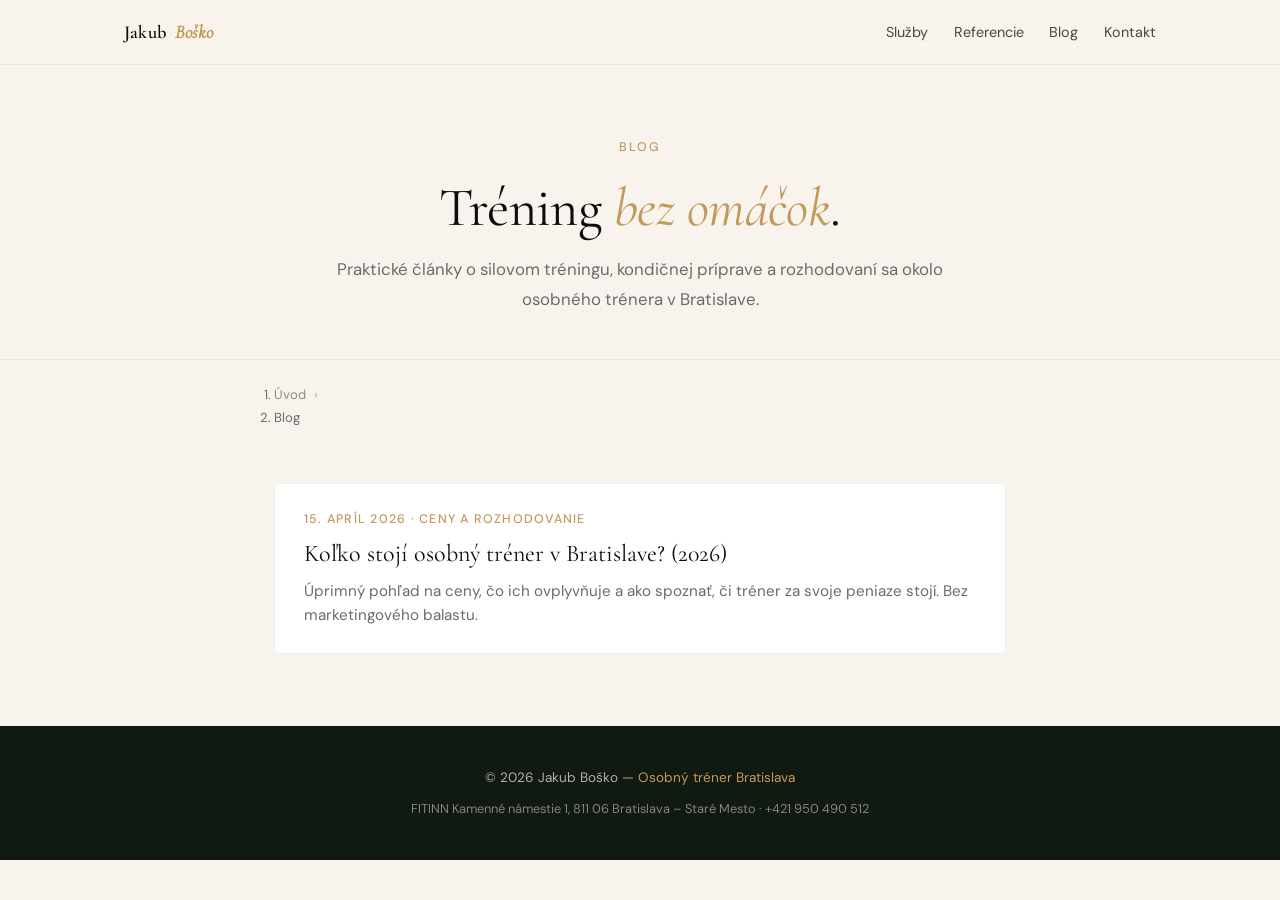
==== blog/index.html @ 1cbb0f84 "SEO schema upgrade, 404 stránka, blog infraštruktúra a UX vylepšenia - LocalBusiness: plná adresa FI" ====
<!DOCTYPE html>
<html lang="sk">
<head>
  <meta charset="UTF-8">
  <meta name="viewport" content="width=device-width, initial-scale=1.0">
  <meta name="theme-color" content="#f8f4ed">
  <meta name="robots" content="index, follow, max-snippet:-1, max-image-preview:large">

  <title>Blog — Osobný tréner Bratislava | Jakub Boško</title>
  <meta name="description" content="Články o silovom tréningu, kondičnej príprave a osobnom tréningu v Bratislave. Praktické rady od kondičného trénera Jakuba Boška.">
  <meta name="keywords" content="blog osobný tréner Bratislava, silový tréning blog, články o tréningu, Jakub Boško blog, kondičný tréner rady">
  <meta name="author" content="Jakub Boško">

  <link rel="canonical" href="https://www.trenerbratislava.sk/blog/">
  <link rel="alternate" hreflang="sk-SK" href="https://www.trenerbratislava.sk/blog/">
  <link rel="alternate" hreflang="x-default" href="https://www.trenerbratislava.sk/blog/">

  <meta property="og:type" content="website">
  <meta property="og:locale" content="sk_SK">
  <meta property="og:title" content="Blog — Osobný tréner Bratislava | Jakub Boško">
  <meta property="og:description" content="Praktické články o silovom tréningu a kondičnej príprave od trénera z Bratislavy.">
  <meta property="og:url" content="https://www.trenerbratislava.sk/blog/">
  <meta property="og:image" content="https://www.trenerbratislava.sk/images/og-image.jpg">
  <meta property="og:image:width" content="1200">
  <meta property="og:image:height" content="630">

  <!-- Favicon -->
  <link rel="icon" href="/favicon.ico" sizes="48x48">
  <link rel="icon" href="/images/favicon-32x32.png" sizes="32x32" type="image/png">
  <link rel="apple-touch-icon" href="/images/apple-touch-icon.png">

  <!-- Fonty -->
  <link rel="preload" href="/fonts/cormorant-garamond-600-normal-latin.woff2" as="font" type="font/woff2" crossorigin>
  <link rel="preload" href="/fonts/dm-sans-400-normal-latin.woff2" as="font" type="font/woff2" crossorigin>
  <link rel="stylesheet" href="/fonts/fonts.css">
  <link rel="stylesheet" href="/blog/blog.css">

  <!-- Google tag (gtag.js) -->
  <script async src="https://www.googletagmanager.com/gtag/js?id=G-PN215FZCHQ"></script>
  <script>
    window.dataLayer = window.dataLayer || [];
    function gtag(){dataLayer.push(arguments);}
    gtag('js', new Date());
    gtag('config', 'G-PN215FZCHQ');
  </script>

  <!-- Structured data -->
  <script type="application/ld+json">
  {
    "@context": "https://schema.org",
    "@graph": [
      {
        "@type": "Blog",
        "@id": "https://www.trenerbratislava.sk/blog/#blog",
        "name": "Blog — Osobný tréner Bratislava",
        "description": "Praktické články o silovom tréningu, kondičnej príprave a osobnom tréningu v Bratislave.",
        "url": "https://www.trenerbratislava.sk/blog/",
        "inLanguage": "sk-SK",
        "publisher": {
          "@type": "LocalBusiness",
          "@id": "https://www.trenerbratislava.sk/#business",
          "name": "Jakub Boško — Osobný tréner Bratislava",
          "url": "https://www.trenerbratislava.sk/"
        },
        "author": {
          "@type": "Person",
          "@id": "https://www.trenerbratislava.sk/#trainer",
          "name": "Jakub Boško"
        },
        "blogPost": [
          {
            "@type": "BlogPosting",
            "headline": "Koľko stojí osobný tréner v Bratislave? (2026)",
            "url": "https://www.trenerbratislava.sk/blog/kolko-stoji-osobny-trener-bratislava/",
            "datePublished": "2026-04-15",
            "dateModified": "2026-04-15",
            "author": { "@type": "Person", "name": "Jakub Boško" }
          }
        ]
      },
      {
        "@type": "BreadcrumbList",
        "itemListElement": [
          { "@type": "ListItem", "position": 1, "name": "Úvod", "item": "https://www.trenerbratislava.sk/" },
          { "@type": "ListItem", "position": 2, "name": "Blog", "item": "https://www.trenerbratislava.sk/blog/" }
        ]
      }
    ]
  }
  </script>
</head>
<body>
  <nav class="blog-nav" aria-label="Hlavná navigácia">
    <div class="blog-nav__inner">
      <a href="/" class="blog-nav__brand">
        Jakub <span class="blog-nav__brand-accent">Boško</span>
      </a>
      <div class="blog-nav__links">
        <a href="/#services" data-hide-mobile>Služby</a>
        <a href="/#testimonials" data-hide-mobile>Referencie</a>
        <a href="/blog/">Blog</a>
        <a href="/#contact">Kontakt</a>
      </div>
    </div>
  </nav>

  <main>
    <header class="blog-hero">
      <div class="container">
        <p class="blog-hero__eyebrow">Blog</p>
        <h1 class="blog-hero__title">Tréning <em>bez omáčok</em>.</h1>
        <p class="blog-hero__subtitle">Praktické články o silovom tréningu, kondičnej príprave a rozhodovaní sa okolo osobného trénera v Bratislave.</p>
      </div>
    </header>

    <nav class="container" aria-label="Drobkovej navigácia">
      <ol class="breadcrumb">
        <li><a href="/">Úvod</a></li>
        <li>Blog</li>
      </ol>
    </nav>

    <section class="container">
      <div class="article-list">
        <a href="/blog/kolko-stoji-osobny-trener-bratislava/" class="article-card">
          <div class="article-card__meta">15. apríl 2026 · Ceny a rozhodovanie</div>
          <h2 class="article-card__title">Koľko stojí osobný tréner v Bratislave? (2026)</h2>
          <p class="article-card__excerpt">Úprimný pohľad na ceny, čo ich ovplyvňuje a ako spoznať, či tréner za svoje peniaze stojí. Bez marketingového balastu.</p>
        </a>
      </div>
    </section>
  </main>

  <footer class="blog-footer">
    <div class="container">
      <div>&copy; 2026 Jakub Boško — <a href="/">Osobný tréner Bratislava</a></div>
      <address class="blog-footer__nap">
        FITINN Kamenné námestie 1, 811 06 Bratislava – Staré Mesto · +421 950 490 512
      </address>
    </div>
  </footer>
</body>
</html>
---- fonts/fonts.css ----
@font-face {
  font-family: 'Cormorant Garamond';
  font-style: italic;
  font-weight: 300;
  font-display: swap;
  src: url('/fonts/cormorant-garamond-300-italic-latin-ext.woff2') format('woff2');
    unicode-range: U+0100-02BA, U+02BD-02C5, U+02C7-02CC, U+02CE-02D7, U+02DD-02FF, U+0304, U+0308, U+0329, U+1D00-1DBF, U+1E00-1E9F, U+1EF2-1EFF, U+2020, U+20A0-20AB, U+20AD-20C0, U+2113, U+2C60-2C7F, U+A720-A7FF;
}
@font-face {
  font-family: 'Cormorant Garamond';
  font-style: italic;
  font-weight: 300;
  font-display: swap;
  src: url('/fonts/cormorant-garamond-300-italic-latin.woff2') format('woff2');
    unicode-range: U+0000-00FF, U+0131, U+0152-0153, U+02BB-02BC, U+02C6, U+02DA, U+02DC, U+0304, U+0308, U+0329, U+2000-206F, U+20AC, U+2122, U+2191, U+2193, U+2212, U+2215, U+FEFF, U+FFFD;
}
@font-face {
  font-family: 'Cormorant Garamond';
  font-style: italic;
  font-weight: 400;
  font-display: swap;
  src: url('/fonts/cormorant-garamond-400-italic-latin-ext.woff2') format('woff2');
    unicode-range: U+0100-02BA, U+02BD-02C5, U+02C7-02CC, U+02CE-02D7, U+02DD-02FF, U+0304, U+0308, U+0329, U+1D00-1DBF, U+1E00-1E9F, U+1EF2-1EFF, U+2020, U+20A0-20AB, U+20AD-20C0, U+2113, U+2C60-2C7F, U+A720-A7FF;
}
@font-face {
  font-family: 'Cormorant Garamond';
  font-style: italic;
  font-weight: 400;
  font-display: swap;
  src: url('/fonts/cormorant-garamond-400-italic-latin.woff2') format('woff2');
    unicode-range: U+0000-00FF, U+0131, U+0152-0153, U+02BB-02BC, U+02C6, U+02DA, U+02DC, U+0304, U+0308, U+0329, U+2000-206F, U+20AC, U+2122, U+2191, U+2193, U+2212, U+2215, U+FEFF, U+FFFD;
}
@font-face {
  font-family: 'Cormorant Garamond';
  font-style: normal;
  font-weight: 300;
  font-display: swap;
  src: url('/fonts/cormorant-garamond-300-normal-latin-ext.woff2') format('woff2');
    unicode-range: U+0100-02BA, U+02BD-02C5, U+02C7-02CC, U+02CE-02D7, U+02DD-02FF, U+0304, U+0308, U+0329, U+1D00-1DBF, U+1E00-1E9F, U+1EF2-1EFF, U+2020, U+20A0-20AB, U+20AD-20C0, U+2113, U+2C60-2C7F, U+A720-A7FF;
}
@font-face {
  font-family: 'Cormorant Garamond';
  font-style: normal;
  font-weight: 300;
  font-display: swap;
  src: url('/fonts/cormorant-garamond-300-normal-latin.woff2') format('woff2');
    unicode-range: U+0000-00FF, U+0131, U+0152-0153, U+02BB-02BC, U+02C6, U+02DA, U+02DC, U+0304, U+0308, U+0329, U+2000-206F, U+20AC, U+2122, U+2191, U+2193, U+2212, U+2215, U+FEFF, U+FFFD;
}
@font-face {
  font-family: 'Cormorant Garamond';
  font-style: normal;
  font-weight: 400;
  font-display: swap;
  src: url('/fonts/cormorant-garamond-400-normal-latin-ext.woff2') format('woff2');
    unicode-range: U+0100-02BA, U+02BD-02C5, U+02C7-02CC, U+02CE-02D7, U+02DD-02FF, U+0304, U+0308, U+0329, U+1D00-1DBF, U+1E00-1E9F, U+1EF2-1EFF, U+2020, U+20A0-20AB, U+20AD-20C0, U+2113, U+2C60-2C7F, U+A720-A7FF;
}
@font-face {
  font-family: 'Cormorant Garamond';
  font-style: normal;
  font-weight: 400;
  font-display: swap;
  src: url('/fonts/cormorant-garamond-400-normal-latin.woff2') format('woff2');
    unicode-range: U+0000-00FF, U+0131, U+0152-0153, U+02BB-02BC, U+02C6, U+02DA, U+02DC, U+0304, U+0308, U+0329, U+2000-206F, U+20AC, U+2122, U+2191, U+2193, U+2212, U+2215, U+FEFF, U+FFFD;
}
@font-face {
  font-family: 'Cormorant Garamond';
  font-style: normal;
  font-weight: 600;
  font-display: swap;
  src: url('/fonts/cormorant-garamond-600-normal-latin-ext.woff2') format('woff2');
    unicode-range: U+0100-02BA, U+02BD-02C5, U+02C7-02CC, U+02CE-02D7, U+02DD-02FF, U+0304, U+0308, U+0329, U+1D00-1DBF, U+1E00-1E9F, U+1EF2-1EFF, U+2020, U+20A0-20AB, U+20AD-20C0, U+2113, U+2C60-2C7F, U+A720-A7FF;
}
@font-face {
  font-family: 'Cormorant Garamond';
  font-style: normal;
  font-weight: 600;
  font-display: swap;
  src: url('/fonts/cormorant-garamond-600-normal-latin.woff2') format('woff2');
    unicode-range: U+0000-00FF, U+0131, U+0152-0153, U+02BB-02BC, U+02C6, U+02DA, U+02DC, U+0304, U+0308, U+0329, U+2000-206F, U+20AC, U+2122, U+2191, U+2193, U+2212, U+2215, U+FEFF, U+FFFD;
}
@font-face {
  font-family: 'Cormorant Garamond';
  font-style: normal;
  font-weight: 700;
  font-display: swap;
  src: url('/fonts/cormorant-garamond-700-normal-latin-ext.woff2') format('woff2');
    unicode-range: U+0100-02BA, U+02BD-02C5, U+02C7-02CC, U+02CE-02D7, U+02DD-02FF, U+0304, U+0308, U+0329, U+1D00-1DBF, U+1E00-1E9F, U+1EF2-1EFF, U+2020, U+20A0-20AB, U+20AD-20C0, U+2113, U+2C60-2C7F, U+A720-A7FF;
}
@font-face {
  font-family: 'Cormorant Garamond';
  font-style: normal;
  font-weight: 700;
  font-display: swap;
  src: url('/fonts/cormorant-garamond-700-normal-latin.woff2') format('woff2');
    unicode-range: U+0000-00FF, U+0131, U+0152-0153, U+02BB-02BC, U+02C6, U+02DA, U+02DC, U+0304, U+0308, U+0329, U+2000-206F, U+20AC, U+2122, U+2191, U+2193, U+2212, U+2215, U+FEFF, U+FFFD;
}
@font-face {
  font-family: 'DM Sans';
  font-style: italic;
  font-weight: 400;
  font-display: swap;
  src: url('/fonts/dm-sans-400-italic-latin-ext.woff2') format('woff2');
    unicode-range: U+0100-02BA, U+02BD-02C5, U+02C7-02CC, U+02CE-02D7, U+02DD-02FF, U+0304, U+0308, U+0329, U+1D00-1DBF, U+1E00-1E9F, U+1EF2-1EFF, U+2020, U+20A0-20AB, U+20AD-20C0, U+2113, U+2C60-2C7F, U+A720-A7FF;
}
@font-face {
  font-family: 'DM Sans';
  font-style: italic;
  font-weight: 400;
  font-display: swap;
  src: url('/fonts/dm-sans-400-italic-latin.woff2') format('woff2');
    unicode-range: U+0000-00FF, U+0131, U+0152-0153, U+02BB-02BC, U+02C6, U+02DA, U+02DC, U+0304, U+0308, U+0329, U+2000-206F, U+20AC, U+2122, U+2191, U+2193, U+2212, U+2215, U+FEFF, U+FFFD;
}
@font-face {
  font-family: 'DM Sans';
  font-style: normal;
  font-weight: 400;
  font-display: swap;
  src: url('/fonts/dm-sans-400-normal-latin-ext.woff2') format('woff2');
    unicode-range: U+0100-02BA, U+02BD-02C5, U+02C7-02CC, U+02CE-02D7, U+02DD-02FF, U+0304, U+0308, U+0329, U+1D00-1DBF, U+1E00-1E9F, U+1EF2-1EFF, U+2020, U+20A0-20AB, U+20AD-20C0, U+2113, U+2C60-2C7F, U+A720-A7FF;
}
@font-face {
  font-family: 'DM Sans';
  font-style: normal;
  font-weight: 400;
  font-display: swap;
  src: url('/fonts/dm-sans-400-normal-latin.woff2') format('woff2');
    unicode-range: U+0000-00FF, U+0131, U+0152-0153, U+02BB-02BC, U+02C6, U+02DA, U+02DC, U+0304, U+0308, U+0329, U+2000-206F, U+20AC, U+2122, U+2191, U+2193, U+2212, U+2215, U+FEFF, U+FFFD;
}
@font-face {
  font-family: 'DM Sans';
  font-style: normal;
  font-weight: 500;
  font-display: swap;
  src: url('/fonts/dm-sans-500-normal-latin-ext.woff2') format('woff2');
    unicode-range: U+0100-02BA, U+02BD-02C5, U+02C7-02CC, U+02CE-02D7, U+02DD-02FF, U+0304, U+0308, U+0329, U+1D00-1DBF, U+1E00-1E9F, U+1EF2-1EFF, U+2020, U+20A0-20AB, U+20AD-20C0, U+2113, U+2C60-2C7F, U+A720-A7FF;
}
@font-face {
  font-family: 'DM Sans';
  font-style: normal;
  font-weight: 500;
  font-display: swap;
  src: url('/fonts/dm-sans-500-normal-latin.woff2') format('woff2');
    unicode-range: U+0000-00FF, U+0131, U+0152-0153, U+02BB-02BC, U+02C6, U+02DA, U+02DC, U+0304, U+0308, U+0329, U+2000-206F, U+20AC, U+2122, U+2191, U+2193, U+2212, U+2215, U+FEFF, U+FFFD;
}
@font-face {
  font-family: 'DM Sans';
  font-style: normal;
  font-weight: 700;
  font-display: swap;
  src: url('/fonts/dm-sans-700-normal-latin-ext.woff2') format('woff2');
    unicode-range: U+0100-02BA, U+02BD-02C5, U+02C7-02CC, U+02CE-02D7, U+02DD-02FF, U+0304, U+0308, U+0329, U+1D00-1DBF, U+1E00-1E9F, U+1EF2-1EFF, U+2020, U+20A0-20AB, U+20AD-20C0, U+2113, U+2C60-2C7F, U+A720-A7FF;
}
@font-face {
  font-family: 'DM Sans';
  font-style: normal;
  font-weight: 700;
  font-display: swap;
  src: url('/fonts/dm-sans-700-normal-latin.woff2') format('woff2');
    unicode-range: U+0000-00FF, U+0131, U+0152-0153, U+02BB-02BC, U+02C6, U+02DA, U+02DC, U+0304, U+0308, U+0329, U+2000-206F, U+20AC, U+2122, U+2191, U+2193, U+2212, U+2215, U+FEFF, U+FFFD;
}
---- blog/blog.css ----
/* Blog — zdielaný štýl s rovnakým vizuálom ako index.html */
*, *::before, *::after { margin: 0; padding: 0; box-sizing: border-box; }

:root {
  --color-deep:       #111a11;
  --color-dark:       #1a2619;
  --color-cream:      #f3ede2;
  --color-cream-soft: #ebe4d6;
  --color-warm:       #f8f4ed;
  --color-accent:     #c19a5b;
  --color-accent-light:#d4b07a;
  --color-text-dark:  #0d0d0d;
  --color-text-muted: #6b6b6b;
  --font-serif:       'Cormorant Garamond', Georgia, 'Times New Roman', serif;
  --font-sans:        'DM Sans', 'Segoe UI', system-ui, sans-serif;
  --ease-luxury:      cubic-bezier(0.16, 1, 0.3, 1);
  --container-max:    780px;
  --container-wide:   1080px;
  --nav-height:       72px;
}

html { scroll-behavior: smooth; -webkit-text-size-adjust: 100%; }

body {
  font-family: var(--font-sans);
  font-size: 1rem;
  line-height: 1.75;
  color: var(--color-text-dark);
  background: var(--color-warm);
  -webkit-font-smoothing: antialiased;
  -moz-osx-font-smoothing: grayscale;
}

a { color: inherit; }

img { max-width: 100%; height: auto; display: block; }

.container {
  max-width: var(--container-max);
  margin: 0 auto;
  padding: 0 1.5rem;
}

.container--wide {
  max-width: var(--container-wide);
}

/* NAV */
.blog-nav {
  position: sticky;
  top: 0;
  z-index: 50;
  background: rgba(248, 244, 237, 0.85);
  backdrop-filter: saturate(140%) blur(12px);
  -webkit-backdrop-filter: saturate(140%) blur(12px);
  border-bottom: 1px solid rgba(13, 13, 13, 0.06);
}

.blog-nav__inner {
  display: flex;
  align-items: center;
  justify-content: space-between;
  gap: 1rem;
  padding: 1rem 1.5rem;
  max-width: var(--container-wide);
  margin: 0 auto;
}

.blog-nav__brand {
  font-family: var(--font-serif);
  font-size: 1.15rem;
  font-weight: 600;
  letter-spacing: 0.01em;
  color: var(--color-text-dark);
  text-decoration: none;
  display: inline-flex;
  align-items: center;
  gap: 0.55rem;
}

.blog-nav__brand-accent {
  color: var(--color-accent);
  font-style: italic;
}

.blog-nav__links {
  display: flex;
  gap: 1.6rem;
  font-family: var(--font-sans);
  font-size: 0.9rem;
}

.blog-nav__links a {
  color: var(--color-text-dark);
  text-decoration: none;
  opacity: 0.75;
  transition: opacity .3s var(--ease-luxury);
}

.blog-nav__links a:hover { opacity: 1; color: var(--color-accent); }

@media (max-width: 640px) {
  .blog-nav__links { gap: 1rem; font-size: 0.85rem; }
  .blog-nav__links a[data-hide-mobile] { display: none; }
}

/* HERO */
.blog-hero {
  padding: clamp(3rem, 8vh, 5rem) 0 clamp(2rem, 5vh, 3rem);
  text-align: center;
  border-bottom: 1px solid rgba(13, 13, 13, 0.06);
}

.blog-hero__eyebrow {
  font-family: var(--font-sans);
  font-size: 0.78rem;
  font-weight: 500;
  letter-spacing: 0.18em;
  text-transform: uppercase;
  color: var(--color-accent);
  margin-bottom: 1.2rem;
}

.blog-hero__title {
  font-family: var(--font-serif);
  font-size: clamp(2rem, 5.5vw, 3.4rem);
  font-weight: 500;
  line-height: 1.12;
  color: var(--color-text-dark);
  margin-bottom: 1rem;
  letter-spacing: -0.01em;
}

.blog-hero__title em { color: var(--color-accent); font-style: italic; }

.blog-hero__subtitle {
  font-size: 1.05rem;
  color: var(--color-text-muted);
  max-width: 620px;
  margin: 0 auto;
}

.blog-meta {
  display: inline-flex;
  flex-wrap: wrap;
  justify-content: center;
  gap: 0.8rem 1.3rem;
  margin-top: 1.6rem;
  font-size: 0.85rem;
  color: var(--color-text-muted);
  font-family: var(--font-sans);
}

.blog-meta span { display: inline-flex; align-items: center; gap: 0.4rem; }
.blog-meta__dot { width: 3px; height: 3px; background: var(--color-accent); border-radius: 50%; }

/* ARTICLE */
.article {
  padding: clamp(2.5rem, 6vh, 4rem) 0 clamp(3rem, 8vh, 5rem);
}

.article h2 {
  font-family: var(--font-serif);
  font-size: clamp(1.5rem, 3vw, 2rem);
  font-weight: 500;
  margin: 2.5rem 0 1rem;
  color: var(--color-text-dark);
  line-height: 1.25;
  letter-spacing: -0.005em;
}

.article h3 {
  font-family: var(--font-serif);
  font-size: 1.3rem;
  font-weight: 600;
  margin: 2rem 0 0.8rem;
  color: var(--color-text-dark);
}

.article p {
  margin-bottom: 1.3rem;
  font-size: 1.02rem;
  color: #1e1e1e;
}

.article ul, .article ol {
  margin: 1rem 0 1.5rem 1.3rem;
  padding-left: 0.5rem;
}

.article li { margin-bottom: 0.5rem; font-size: 1.02rem; }

.article strong { font-weight: 600; color: var(--color-text-dark); }

.article a {
  color: var(--color-accent);
  text-decoration: none;
  border-bottom: 1px solid rgba(193, 154, 91, 0.4);
  transition: border-color .3s var(--ease-luxury);
}

.article a:hover { border-color: var(--color-accent); }

.article blockquote {
  margin: 2rem 0;
  padding: 1.2rem 1.5rem;
  border-left: 3px solid var(--color-accent);
  background: rgba(193, 154, 91, 0.07);
  font-family: var(--font-serif);
  font-size: 1.15rem;
  font-style: italic;
  color: var(--color-text-dark);
  border-radius: 0 4px 4px 0;
}

.tldr {
  padding: 1.2rem 1.4rem;
  background: rgba(193, 154, 91, 0.08);
  border: 1px solid rgba(193, 154, 91, 0.18);
  border-radius: 6px;
  margin: 0 0 2rem;
}

.tldr__label {
  display: inline-block;
  font-size: 0.72rem;
  font-weight: 500;
  letter-spacing: 0.18em;
  text-transform: uppercase;
  color: var(--color-accent);
  margin-bottom: 0.5rem;
}

.tldr p { margin: 0; font-size: 0.98rem; }

/* CTA */
.blog-cta {
  margin-top: 3rem;
  padding: 2.2rem 1.8rem;
  background: var(--color-dark);
  color: var(--color-cream);
  border-radius: 8px;
  text-align: center;
}

.blog-cta h3 {
  font-family: var(--font-serif);
  font-size: 1.6rem;
  font-weight: 500;
  margin-bottom: 0.6rem;
  color: var(--color-cream);
}

.blog-cta p {
  font-size: 0.98rem;
  color: rgba(243, 237, 226, 0.8);
  margin-bottom: 1.4rem;
  max-width: 520px;
  margin-left: auto;
  margin-right: auto;
}

.blog-cta__actions {
  display: flex;
  gap: 0.8rem;
  justify-content: center;
  flex-wrap: wrap;
}

.btn {
  display: inline-flex;
  align-items: center;
  gap: 0.5rem;
  padding: 0.85rem 1.6rem;
  font-family: var(--font-sans);
  font-size: 0.92rem;
  font-weight: 500;
  letter-spacing: 0.02em;
  text-decoration: none;
  border-radius: 4px;
  border: 1px solid transparent;
  transition: all .4s var(--ease-luxury);
  cursor: pointer;
}

.btn--primary {
  background: var(--color-accent);
  color: var(--color-deep);
  border-color: var(--color-accent);
}

.btn--primary:hover {
  background: transparent;
  color: var(--color-accent);
  transform: translateY(-2px);
}

.btn--ghost {
  background: rgba(243, 237, 226, 0.06);
  color: var(--color-cream);
  border-color: rgba(243, 237, 226, 0.2);
}

.btn--ghost:hover {
  background: rgba(243, 237, 226, 0.12);
  border-color: var(--color-accent);
  transform: translateY(-2px);
}

/* BREADCRUMB */
.breadcrumb {
  font-size: 0.82rem;
  color: var(--color-text-muted);
  font-family: var(--font-sans);
  padding: 1.5rem 0 0.5rem;
}

.breadcrumb ol { list-style: none; display: flex; flex-wrap: wrap; gap: 0.5rem; }

.breadcrumb li::after {
  content: '›';
  margin-left: 0.5rem;
  color: rgba(13, 13, 13, 0.3);
}

.breadcrumb li:last-child::after { content: ''; }

.breadcrumb a {
  color: inherit;
  text-decoration: none;
  opacity: 0.75;
}

.breadcrumb a:hover { color: var(--color-accent); opacity: 1; }

/* ARTICLE LIST (blog index) */
.article-list {
  padding: clamp(2rem, 5vh, 3rem) 0 clamp(3rem, 8vh, 5rem);
  display: grid;
  gap: 1.5rem;
}

.article-card {
  display: block;
  padding: 1.6rem 1.8rem;
  background: #fff;
  border: 1px solid rgba(13, 13, 13, 0.06);
  border-radius: 6px;
  text-decoration: none;
  color: inherit;
  transition: all .35s var(--ease-luxury);
}

.article-card:hover {
  border-color: rgba(193, 154, 91, 0.35);
  transform: translateY(-2px);
  box-shadow: 0 12px 32px rgba(13, 13, 13, 0.05);
}

.article-card__meta {
  font-size: 0.78rem;
  letter-spacing: 0.1em;
  text-transform: uppercase;
  color: var(--color-accent);
  margin-bottom: 0.5rem;
  font-weight: 500;
}

.article-card__title {
  font-family: var(--font-serif);
  font-size: 1.5rem;
  font-weight: 500;
  line-height: 1.25;
  margin-bottom: 0.6rem;
  color: var(--color-text-dark);
}

.article-card__excerpt {
  font-size: 0.95rem;
  color: var(--color-text-muted);
  line-height: 1.6;
}

.article-list__empty {
  text-align: center;
  padding: 3rem 1rem;
  color: var(--color-text-muted);
  font-style: italic;
}

/* FOOTER */
.blog-footer {
  background: var(--color-deep);
  color: rgba(243, 237, 226, 0.7);
  padding: 2.5rem 0;
  font-size: 0.85rem;
  text-align: center;
}

.blog-footer a {
  color: var(--color-accent);
  text-decoration: none;
}

.blog-footer__nap {
  font-style: normal;
  margin-top: 0.5rem;
  color: rgba(243, 237, 226, 0.5);
  font-size: 0.8rem;
}
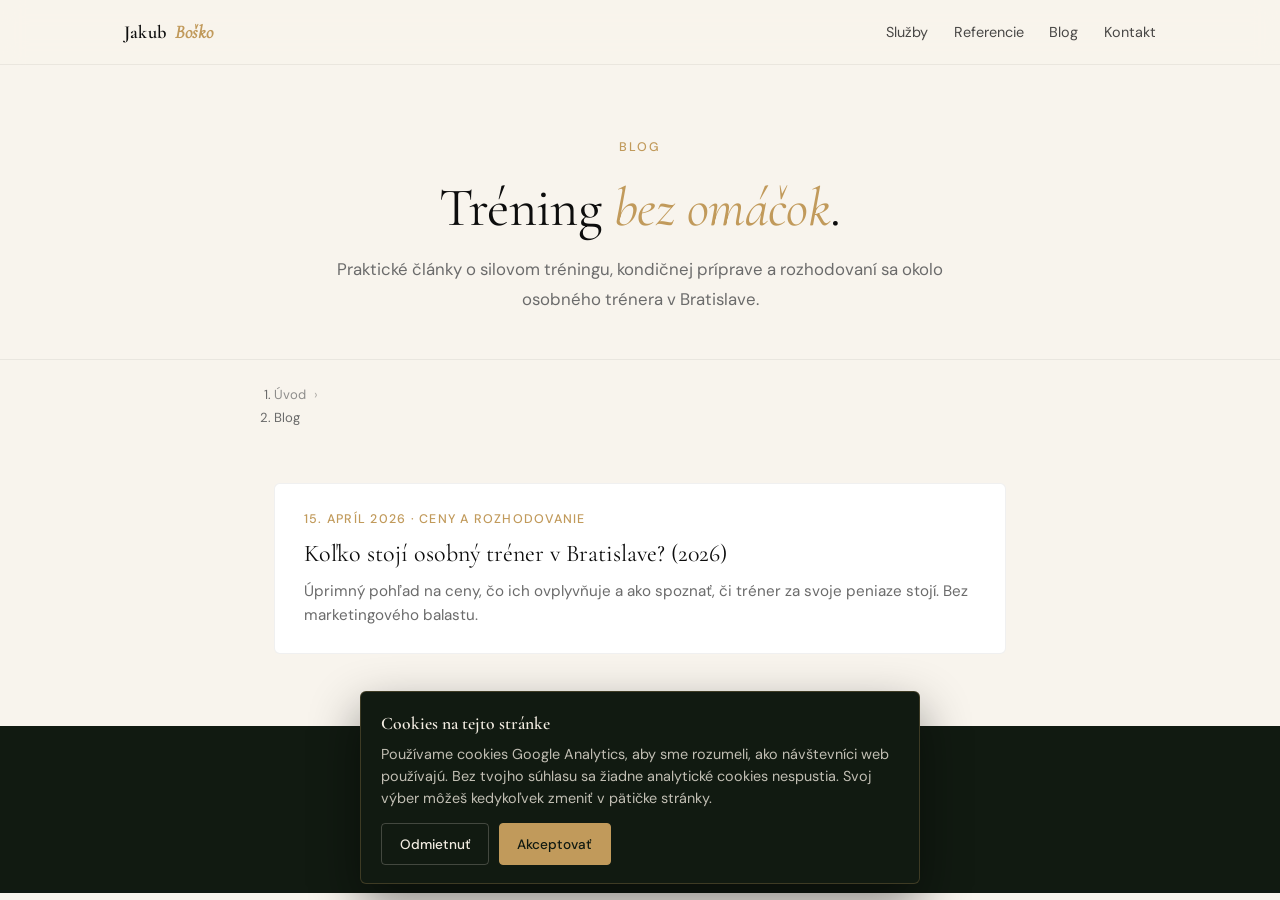
==== commit 266eec35: "GDPR consent, schema konzistencia a SEO audit fixy - Cookie consent banner + Google Consent Mode v2 " ====
--- a/blog/index.html
+++ b/blog/index.html
@@ -23,6 +23,14 @@
   <meta property="og:image" content="https://www.trenerbratislava.sk/images/og-image.jpg">
   <meta property="og:image:width" content="1200">
   <meta property="og:image:height" content="630">
+  <meta property="og:image:alt" content="Jakub Boško — Osobný tréner Bratislava">
+
+  <!-- ★ Twitter Card -->
+  <meta name="twitter:card" content="summary_large_image">
+  <meta name="twitter:title" content="Blog — Osobný tréner Bratislava | Jakub Boško">
+  <meta name="twitter:description" content="Praktické články o silovom tréningu a kondičnej príprave od trénera z Bratislavy.">
+  <meta name="twitter:image" content="https://www.trenerbratislava.sk/images/og-image.jpg">
+  <meta name="twitter:image:alt" content="Jakub Boško — Osobný tréner Bratislava">
 
   <!-- Favicon -->
   <link rel="icon" href="/favicon.ico" sizes="48x48">
@@ -35,13 +43,25 @@
   <link rel="stylesheet" href="/fonts/fonts.css">
   <link rel="stylesheet" href="/blog/blog.css">
 
-  <!-- Google tag (gtag.js) -->
-  <script async src="https://www.googletagmanager.com/gtag/js?id=G-PN215FZCHQ"></script>
+  <!-- ★ Google Consent Mode v2 — default DENIED (GDPR/ePrivacy) -->
   <script>
     window.dataLayer = window.dataLayer || [];
     function gtag(){dataLayer.push(arguments);}
+    gtag('consent', 'default', {
+      'ad_storage': 'denied',
+      'ad_user_data': 'denied',
+      'ad_personalization': 'denied',
+      'analytics_storage': 'denied',
+      'functionality_storage': 'granted',
+      'security_storage': 'granted',
+      'wait_for_update': 500
+    });
+  </script>
+  <!-- Google tag (gtag.js) — spúšťa sa iba s platným súhlasom (Consent Mode) -->
+  <script async src="https://www.googletagmanager.com/gtag/js?id=G-PN215FZCHQ"></script>
+  <script>
     gtag('js', new Date());
-    gtag('config', 'G-PN215FZCHQ');
+    gtag('config', 'G-PN215FZCHQ', { 'anonymize_ip': true });
   </script>
 
   <!-- Structured data -->
@@ -135,9 +155,13 @@
     <div class="container">
       <div>&copy; 2026 Jakub Boško — <a href="/">Osobný tréner Bratislava</a></div>
       <address class="blog-footer__nap">
-        FITINN Kamenné námestie 1, 811 06 Bratislava – Staré Mesto · +421 950 490 512
+        FITINN Kamenné námestie 1, 811 06 Bratislava – Staré Mesto · <a href="tel:+421950490512">+421 950 490 512</a>
       </address>
+      <button type="button" class="blog-footer__cookie-btn" data-cookie-settings aria-label="Otvoriť nastavenia cookies">Nastavenia cookies</button>
     </div>
   </footer>
+
+  <!-- Cookie consent (GDPR) + Google Consent Mode bridge -->
+  <script src="/cookie-consent.js" defer></script>
 </body>
 </html>
--- a/blog/blog.css
+++ b/blog/blog.css
@@ -408,3 +408,21 @@
   color: rgba(243, 237, 226, 0.5);
   font-size: 0.8rem;
 }
+
+.blog-footer__cookie-btn {
+  background: none;
+  border: none;
+  padding: 0;
+  margin-top: 0.7rem;
+  font: inherit;
+  font-size: 0.78rem;
+  color: rgba(243, 237, 226, 0.4);
+  cursor: pointer;
+  text-decoration: underline;
+  text-underline-offset: 3px;
+  transition: color 0.3s ease;
+}
+
+.blog-footer__cookie-btn:hover {
+  color: var(--color-accent);
+}
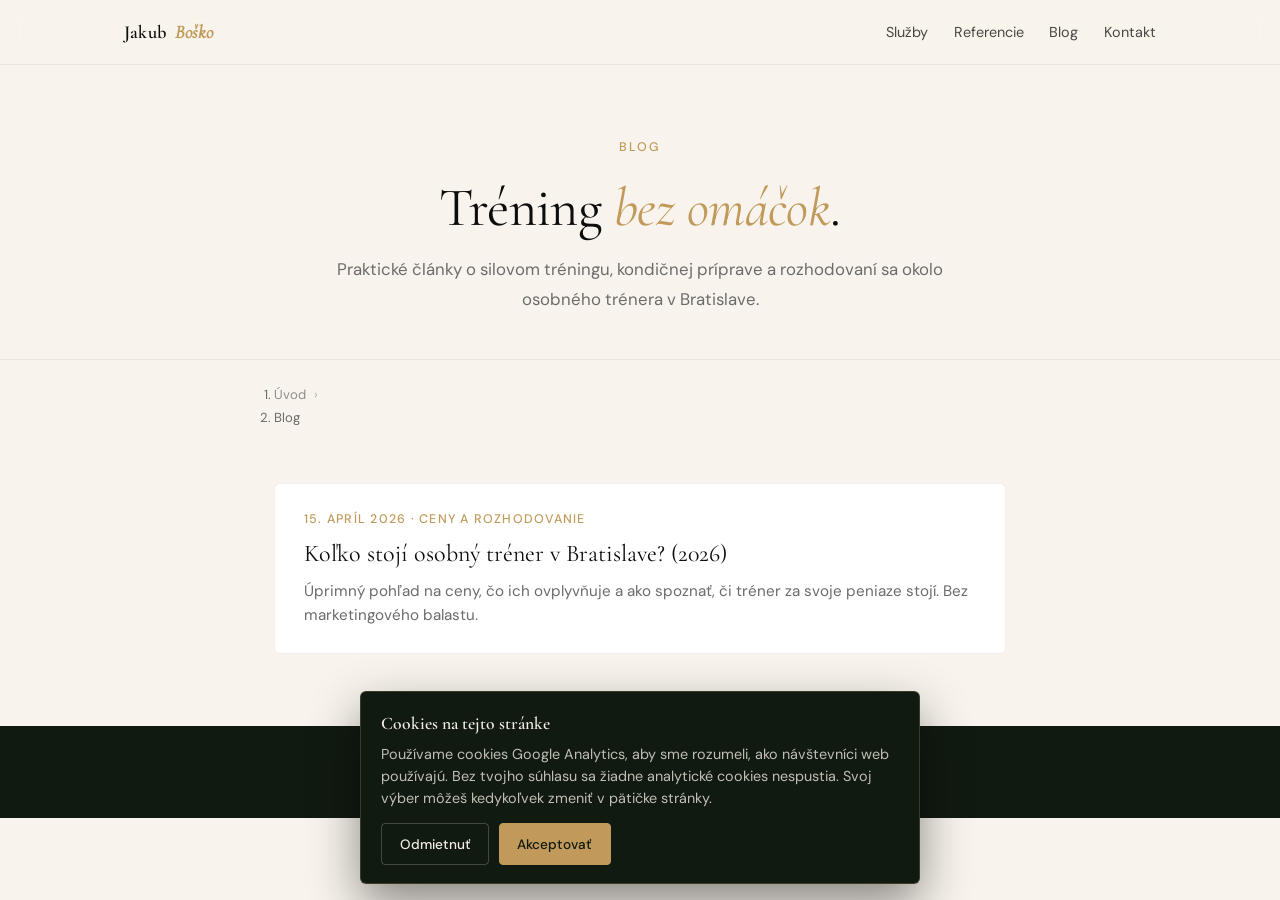
==== commit eb1504bf: "Kompaktnejšia pätička, cookies integrované pri copyrighte - Zmenšený padding (3rem → 1.75rem, blog 2" ====
--- a/blog/index.html
+++ b/blog/index.html
@@ -153,11 +153,14 @@
 
   <footer class="blog-footer">
     <div class="container">
-      <div>&copy; 2026 Jakub Boško — <a href="/">Osobný tréner Bratislava</a></div>
       <address class="blog-footer__nap">
-        FITINN Kamenné námestie 1, 811 06 Bratislava – Staré Mesto · <a href="tel:+421950490512">+421 950 490 512</a>
+        FITINN Kamenné námestie 1, 811 06 Bratislava &middot; <a href="tel:+421950490512">+421 950 490 512</a>
       </address>
-      <button type="button" class="blog-footer__cookie-btn" data-cookie-settings aria-label="Otvoriť nastavenia cookies">Nastavenia cookies</button>
+      <div class="blog-footer__meta">
+        <span>&copy; 2026 Jakub Boško &mdash; <a href="/">Osobný tréner Bratislava</a></span>
+        <span class="sep" aria-hidden="true">&middot;</span>
+        <button type="button" class="blog-footer__cookie-btn" data-cookie-settings aria-label="Nastavenia cookies">Cookies</button>
+      </div>
     </div>
   </footer>
 
--- a/blog/blog.css
+++ b/blog/blog.css
@@ -392,9 +392,16 @@
 .blog-footer {
   background: var(--color-deep);
   color: rgba(243, 237, 226, 0.7);
-  padding: 2.5rem 0;
-  font-size: 0.85rem;
+  padding: 1.5rem 0;
+  font-size: 0.82rem;
   text-align: center;
+}
+
+.blog-footer .container {
+  display: flex;
+  flex-direction: column;
+  gap: 0.3rem;
+  align-items: center;
 }
 
 .blog-footer a {
@@ -404,25 +411,43 @@
 
 .blog-footer__nap {
   font-style: normal;
-  margin-top: 0.5rem;
   color: rgba(243, 237, 226, 0.5);
-  font-size: 0.8rem;
+  font-size: 0.78rem;
+  line-height: 1.4;
+}
+
+.blog-footer__nap a {
+  color: inherit;
+}
+
+.blog-footer__nap a:hover {
+  color: var(--color-accent);
+}
+
+.blog-footer__meta {
+  display: inline-flex;
+  align-items: center;
+  gap: 0.45rem;
+  color: rgba(243, 237, 226, 0.45);
+  font-size: 0.78rem;
+}
+
+.blog-footer__meta .sep {
+  color: rgba(243, 237, 226, 0.25);
 }
 
 .blog-footer__cookie-btn {
   background: none;
   border: none;
   padding: 0;
-  margin-top: 0.7rem;
   font: inherit;
-  font-size: 0.78rem;
-  color: rgba(243, 237, 226, 0.4);
+  color: rgba(243, 237, 226, 0.55);
   cursor: pointer;
-  text-decoration: underline;
-  text-underline-offset: 3px;
   transition: color 0.3s ease;
 }
 
-.blog-footer__cookie-btn:hover {
-  color: var(--color-accent);
-}
+.blog-footer__cookie-btn:hover,
+.blog-footer__cookie-btn:focus-visible {
+  color: var(--color-accent);
+  outline: none;
+}
